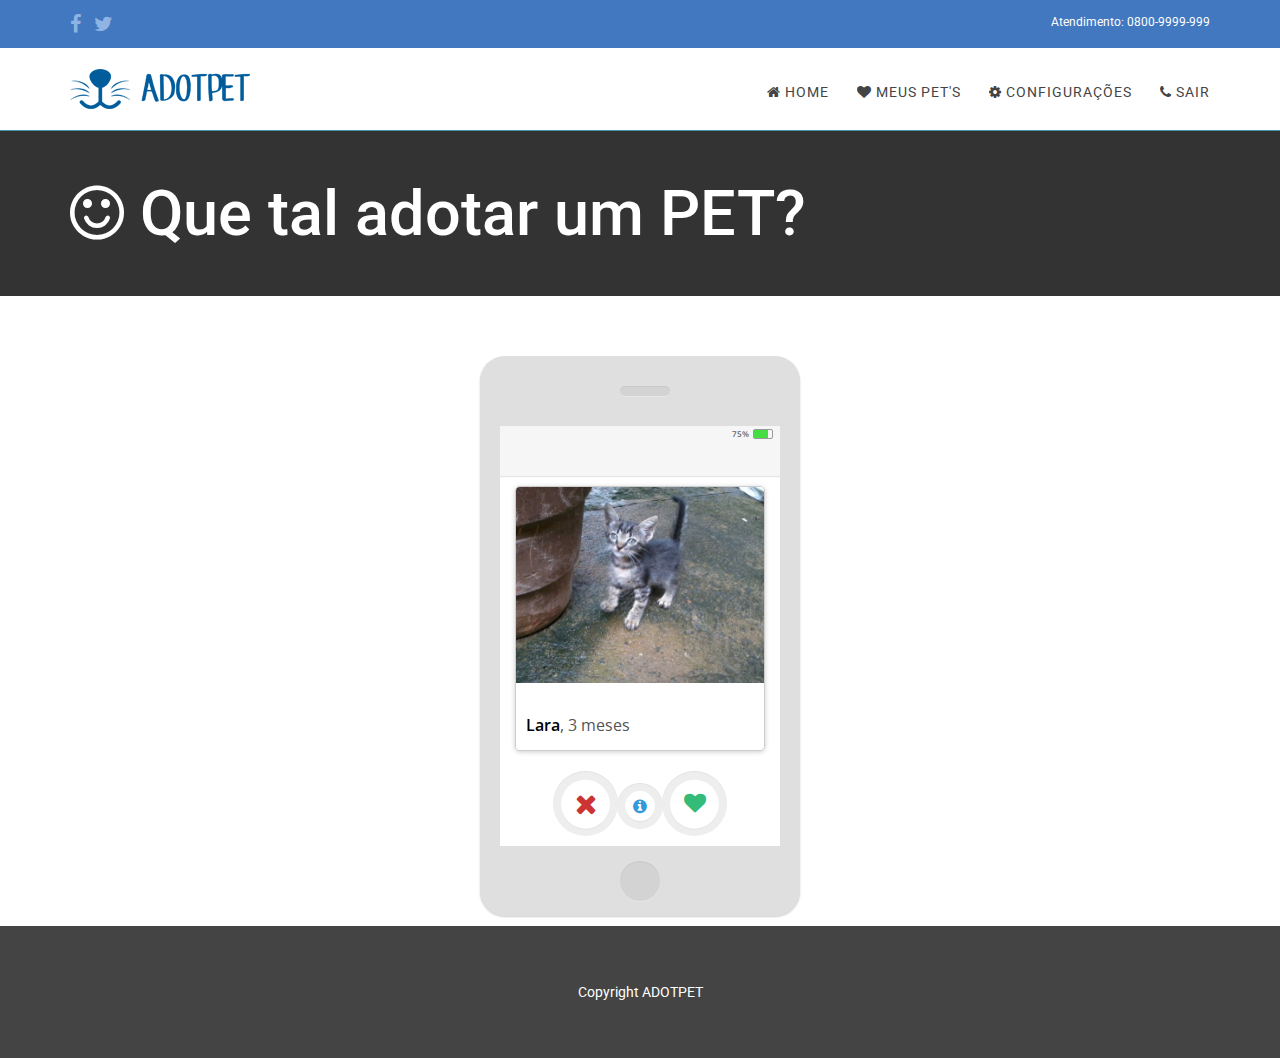
==== dashboard/index.html @ c9cbc612 "Alterações e Novas Pags" ====
<!DOCTYPE html>
<html>
    <head>
        <title>ADOTPET - Adote animais e dê-os um lar e muito amor </title>
        <meta name="viewport" content="width=device-width, initial-scale=1">
        <meta http-equiv="Content-Type" content="text/html; charset=utf-8" />
        <meta name="keywords" content="" />
        <meta name="description" content="" />
        <link href="../css/bootstrap.css" rel='stylesheet' type='text/css' />
        <link href="../css/dashboard.css" rel='stylesheet' type='text/css' />
        <!-- jQuery -->
        <script src="../js/jquery.min.js"></script>
        <script src="../js/dashboard.js"></script>
        <script src="../js/modal.js"></script>
        <!-- css -->
        <link href="../css/style.css" rel="stylesheet" type="text/css" media="all" />
        <link href="../css/font-awesome.min.css" rel="stylesheet" type="text/css" media="all" />
        <!-- navigation -->
        <link href="../css/component.css" rel="stylesheet" type="text/css"  />
        <!-- Google font -->
        <link href='http://fonts.googleapis.com/css?family=Roboto:400,100,100italic,300,300italic,400italic,500,500italic,700,700italic,900,900italic' rel='stylesheet' type='text/css'>
        <script type="text/javascript" src="../js/move-top.js"></script>
    </head>
    <body>
        <!-- header -->
        <header>
            <div class="header-top">
                <div class="container">
                    <p class="social-media">
                        <a href="#"><i class="fa fa-facebook"></i></a>
                        <a href="#"><i class="fa fa-twitter"></i></a>
                    </p>
                    <p class="phonenum">Atendimento: 0800-9999-999</p>
                    <div class="clearfix"></div>
                </div>
            </div>
            <div class="header-bottom">
                <div class="container">
                    <div class="logo">
                        <a href="index.html"><img src="../img/logo.png" alt="" /></a>
                    </div>
                    <span class="menu"></span>
                    <div class="top-menu">
                        <ul>
                            <nav class="cl-effect-5">
                                <li><a href="dashboard.html"><i class="fa fa-home"></i> Home</a></li>
                                <li><a href="user-pets.html"><i class="fa fa-heart"></i> Meus Pet's</a></li>
                                <li><a href="user-alter.html"><i class="fa fa-cog"></i> Configurações</a></li>
                                <li><a href="logout.html"><i class="fa fa-phone"></i> Sair</a></li>
                            </nav>
                        </ul>
                    </div>
                    <div class="clearfix"></div>
                </div>
            </div>
        </header>
        <div class="jumbotron">
            <div class="container">
                <h1><i class="fa fa-smile-o"></i> Que tal adotar um PET?</h1>
            </div>
        </div>
        <!-- pets -->
        <section class="container">
            <div class="row">
                <div class="col-lg-12 pets" id="padding">
                    <div id="phone">
                        <div id="app">
                            <div class="header">
                                <div class="top">
                                    <span class="left">
                                        <span class="fontawesome-circle"></span>
                                        <span class="fontawesome-circle"></span>
                                        <span class="fontawesome-circle-blank"></span>
                                        <span class="fontawesome-signal"></span>
                                    </span>
                                    <span class="center clock"></span>
                                    <span class="right">
                                        <span>75%</span>
                                        <div id="battery"></div>
                                        <span class="fontawesome-bolt"></span>
                                    </span>
                                </div>
                            </div>
                            <div id="people">
                                <div class="person">
                                    <img alt="Lara" src="../img/pets/gato/01/foto.jpg">
                                    <span><strong>Lara</strong>, 3 meses</span>
                                </div>
                            </div>
                            <div id="control">
                                <div class="button no">
                                    <a href="#" class="trigger"></a>
                                </div>
                                <div class="button info">
                                    <a href="#info" data-toggle="modal" data-target=".bs-modal-sm" class="trigger"></a>
                                </div>
                                <div class="button yes">
                                    <a href="#yes" data-toggle="modal" data-target=".bs-modal-mn" class="trigger"></a>
                                </div>
                            </div>
                        </div>
                    </div>
                </div>
            </div>
        </section>
        <!-- footer -->
        <footer>
            <div class="container">
                <p style="color:#fff; text-align:center;">Copyright  <a href="#" style="color:#fff;">ADOTPET</a></p>
                <div class="clearfix"></div>
            </div>
        </footer>
        <script type="text/javascript">
            $(document).ready(function() {
                /*
                var defaults = {
                      containerID: 'toTop', // fading element id
                    containerHoverID: 'toTopHover', // fading element hover id
                    scrollSpeed: 1200,
                    easingType: 'linear'
                 };
                */

                $().UItoTop({ easingType: 'easeOutQuart' });

            });
        </script>
        <a href="#" id="toTop" style="display: block;"> <span id="toTopHover" style="opacity: 1;"> </span></a>


        <!-- info -->
        <div class="modal fade bs-modal-sm" id="info" tabindex="-1" role="dialog" aria-labelledby="mySmallModalLabel" aria-hidden="true">
            <div class="modal-dialog modal-sm">
                <div class="modal-content">
                    <div class="modal-body">
                        <div id="myTabContent" class="tab-content">
                            <div class="tab-pane fade active in" id="signin">
                                <h2>Informações da Lara</h2>
                                <p>Nome: Lara</p>
                                <p>Idade: 5 meses</p>
                                <p>Atualemente está com: Maria</p>
                                <p>Atual residência: Rua tal, numero tal.</p>
                                <p>Telefone: (99)9999-9999</p>
                            </div>
                        </div>
                    </div>
                    <div class="modal-footer">
                        <center>
                            <button type="button" class="btn btn-default" data-dismiss="modal">Fechar</button>
                        </center>
                    </div>
                </div>
            </div>
        </div>

        <!-- Yes -->
        <div class="modal fade bs-modal-mn" id="yes" tabindex="-1" role="dialog" aria-labelledby="mySmallModalLabel" aria-hidden="true">
            <div class="modal-dialog">
                <div class="modal-content">
                    <div class="modal-body">
                        <div id="myTabContent" class="tab-content">
                            <div class="tab-pane fade active in" id="signin">
                                <h2>Você quer adotar Lara?</h2>
                                <p>Para que a gente fique sabendo que você realmente quer adotar esse petzinho, precisamos de algumas informações suas, ok? Fique tranquilo, nós asseguramos que não iremos divulgar qualquer dado.</p>
                                <form class="form-horizontal">
                                    <fieldset>
                                        <div class="control-group">
                                            <label class="control-label" for="nome">Nome:</label>
                                            <div class="controls">
                                                <input required="" id="nome" name="nome" type="text" class="form-control" class="input-medium" required="">
                                            </div>
                                        </div>
                                        <div class="control-group">
                                            <label class="control-label" for="email">E-mail:</label>
                                            <div class="controls">
                                                <input required="" id="email" name="email" type="text" class="form-control" class="input-medium" required="">
                                            </div>
                                        </div>
                                        <div class="control-group">
                                            <label class="control-label" for="telefone">Telefone:</label>
                                            <div class="controls">
                                                <input required="" id="telefone" name="telefone" type="text" class="form-control" class="input-medium" required="">
                                            </div>
                                        </div>
                                        <div class="control-group">
                                            <label class="control-label"></label>
                                            <div class="controls">
                                                <label class="checkbox inline" for="rememberme-0">
                                                    <input type="checkbox" name="lembredemim" id="lembredemim" value="Remember me">
                                                    Estou ciente dos termos de Política e Privacidade do ADOTPET.
                                                </label>
                                            </div>
                                        </div>
                                        <div class="controls">
                                            <button id="entrar" name="entrar" class="btn btn-success">Quero adotar!</button>
                                        </div>
                                    </fieldset>
                                </form>
                            </div>
                        </div>
                    </div>
                    <div class="modal-footer">
                        <center>
                            <button type="button" class="btn btn-default" data-dismiss="modal">Fechar</button>
                        </center>
                    </div>
                </div>
            </div>
        </div>
    </body>
</html>
---- css/dashboard.css ----
@import url(http://fonts.googleapis.com/css?family=Open+Sans:300,400,600);
@import url(http://weloveiconfonts.com/api/?family=fontawesome);
[class*="fontawesome-"]:before {
  font-family: 'FontAwesome', sans-serif;
}

*, *:before, *:after {
  box-sizing: border-box;
}

a {
  text-decoration: none;
  color: #333;
}

body {
  background: #eee;
}

#phone {
  width: 320px;
  height: 560px;
  background: #dfdfdf;
  margin: 0 auto;
  border-radius: 25px;
  position: relative;
  top: 10px;
  box-shadow: 0 1px 2px rgba(0, 0, 0, 0.2);
}
#phone:before, #phone:after {
  content: '';
  display: block;
  position: absolute;
  background: #d3d3d3;
  box-shadow: inset 0 1px 1px rgba(0, 0, 0, 0.05), 0 1px 1px rgba(255, 255, 255, 0.25);
}
#phone:after {
  left: calc(50% - 20px);
  bottom: 15px;
  width: 40px;
  height: 40px;
  border-radius: 50%;
}
#phone:before {
  left: calc(50% - 20px);
  top: 30px;
  height: 10px;
  width: 50px;
  border-radius: 10px;
}

#app {
  overflow: hidden;
  background: #FFF;
  width: 280px;
  height: 420px;
  position: absolute;
  top: calc(50% - 210px);
  left: calc(50% - 140px);
}

#app .header {
  height: 50px;
  margin-bottom: 10px;
  background: #f6f6f6;
  box-shadow: 0 1px 1px rgba(0, 0, 0, 0.1);
  text-align: center;
  font: 18px "Open Sans";
  line-height: 30px;
  font-weight: 300;
  color: #ddd;
}
#app .header .top {
  height: 16px;
  position: relative;
  font-family: "Open Sans";
  font-size: 8px;
  line-height: 16px;
  color: #666;
  text-transform: uppercase;
  font-weight: 600;
}
#app .header .top .left {
  position: absolute;
  top: 0;
  left: 5px;
}
#app .header .top .center {
  text-align: center;
  font-size: 10px;
}
#app .header .top .right {
  position: absolute;
  top: 0;
  right: 5px;
}
#app .header #battery {
  border: 1px solid #999;
  border-radius: 2px;
  height: 10px;
  width: 20px;
  position: relative;
  display: inline-block;
  margin-left: 2px;
  margin-right: 2px;
  right: 0;
  top: 2px;
}
#app .header #battery:before {
  content: '';
  display: block;
  width: 75%;
  height: 100%;
  background: #4d4;
  border: 1px solid transparent;
}

#people, .person {
  width: 250px;
  height: 265px;
}

#people {
  position: relative;
  margin: 0 auto;
}

.person {
  position: absolute;
  background-color: transparent;
  border-radius: 5px;
  overflow: hidden;
  box-shadow: 0 1px 5px rgba(0, 0, 0, 0.2);
  border: 1px solid rgba(0, 0, 0, 0.2);
  transition: all .1s linear;
}
.person:nth-child(1) {
  z-index: 5;
}
.person:nth-child(2) {
  z-index: 4;
  top: 7px;
  transform: scale(0.98);
}
.person:nth-child(3) {
  z-index: 3;
  top: 14px;
  transform: scale(0.96);
}
.person:nth-child(n+4) {
  z-index: 2;
  transform: scale(0.7);
}
.person:before {
  position: absolute;
  top: 0;
  left: 0;
  width: 100%;
  height: 100%;
  display: block;
  content: '';
}

.person img {
  width: 105%;
  background: white;
}

.person span {
  position: absolute;
  bottom: 0;
  left: 0;
  background: white;
  width: 100%;
  padding: 10px;
  font: 16px "Open Sans";
  line-height: 30px;
  color: #555;
}

.person span strong {
  font-weight: 600;
  color: #000;
}

@keyframes yes {
  0% {
    transform: scale(1) rotateZ(0deg);
    left: 0;
  }
  30% {
    transform: scale(1.05) rotateZ(0deg);
    left: 0;
  }
  100% {
    transform: rotateZ(45deg);
    left: 400px;
  }
}
.animateYes {
  animation-fill-mode: both;
  animation: yes 0.6s linear;
}
.animateYes:before {
  transform: rotateZ(-35deg);
  background: url(http://i.imgur.com/Zkwj970.png) no-repeat center 10px;
}

@keyframes no {
  0% {
    transform: rotateZ(360deg);
    right: 0;
  }
  30% {
    transform: scale(1.05) rotateZ(360deg);
    right: 0;
  }
  100% {
    transform: rotateZ(315deg);
    right: 400px;
  }
}
.animateNo {
  animation-fill-mode: both;
  animation: no 0.6s linear;
}
.animateNo:before {
  transform: rotateZ(35deg);
  background: url(http://i.imgur.com/XqQZ4KR.png) no-repeat center 10px;
}

#control {
  position: relative;
  margin: 15px auto 0;
  width: 250px;
}
#control .button {
  width: 65px;
  height: 65px;
  background: #eee;
  position: absolute;
  top: 5px;
  border-radius: 50%;
  box-shadow: inset 0 1px 1px rgba(0, 0, 0, 0.05);
}
#control .button .trigger {
  background: white;
  display: block;
  border-radius: 50%;
  width: 75%;
  height: 75%;
  margin: 0 auto;
  position: relative;
  top: 50%;
  transform: translateY(-50%);
  transition: all .1s;
  text-align: center;
  box-shadow: 0 1px 1px rgba(0, 0, 0, 0.05);
}
#control .button .trigger:active {
  transform: translateY(-50%) scale(0.75);
  transition: all .05s linear;
}
#control .button .trigger:before {
  position: absolute;
  top: 50%;
  left: 50%;
  transform: translateY(-50%) translateX(-50%);
  font-family: 'FontAwesome';
}
#control .no {
  left: 38px;
}
#control .no .trigger:before {
  content: "\f00d";
  font-size: 28px;
  color: #c33;
}
#control .yes {
  right: 38px;
}
#control .yes .trigger:before {
  content: "\f004";
  font-size: 22px;
  color: #3b7;
}
#control .info {
  left: calc(50% - 23px);
  top: 17px;
  height: 46px;
  width: 46px;
}
#control .info .trigger {
  width: 65%;
  height: 65%;
}
#control .info .trigger:before {
  content: "\f05a";
  font-size: 16px;
  color: #3498db;
}

#copy {
  font: 12px "Open Sans";
  color: #ccc;
  position: fixed;
  top: 5px;
  left: 5px;
}
#copy a {
  color: #aaa;
}
---- css/style.css ----
body {
    padding: 0;
    margin: 0;
    font-family: 'Roboto', sans-serif;
    background: #fff;
}
body a {
    transition: 0.5s all;
    -webkit-transition: 0.5s all;
    -moz-transition: 0.5s all;
    -o-transition: 0.5s all;
    -ms-transition: 0.5s all;
}
body a:hover {
    text-decoration: none;
}
input[type="button"],
input[type="submit"] {
    transition: 0.5s all;
    -webkit-transition: 0.5s all;
    -moz-transition: 0.5s all;
    -o-transition: 0.5s all;
    -ms-transition: 0.5s all;
}
h1,
h2,
h3,
h4,
h5,
h6 {
    margin: 0;
}
p {
    margin: 0;
}
ul {
    margin: 0;
    padding: 0;
}
label {
    margin: 0;
}
video {
    border-radius: 5px;
    margin-top: 20px;
}

/******************** header ************************/

.header-bottom {
    padding: 1.5em 0;
    border-bottom: 1px solid #4597a8;
}
.header-top {
    padding: 1.1em 0;
    background: #4278C0;
}
p.social-media {
    float: left;
    color: #fff;
    font-size: 0.875em;
}
.social-media .fa {
    font-size: 20px;
    display: inline-block;
    vertical-align: middle;
    margin-right: 10px;
    color: #8FB3E2;
}
.social-media a .fa {
    color: #8FB3E2;
    transition: 0.5s all;
    -webkit-transition: 0.5s all;
    -moz-transition: 0.5s all;
    -o-transition: 0.5s all;
    -ms-transition: 0.5s all;
}
.social-media a:hover .fa {
    color: #fff;
}
p.phonenum {
    float: right;
    color: #fff;
    font-size: 0.875em;
}
.logo {
    float: left;
}
.top-menu {
    text-align: center;
    margin-top: .9em;
    float: right;
}
.top-menu ul li {
    display: inline-block;
    margin: 0 25px;
    color: #fff;
    font-weight: 900;
    vertical-align: top;
}
.top-menu ul li:nth-child(2),
.top-menu ul li:nth-child(4),
.top-menu ul li:nth-child(6),
.top-menu ul li:nth-child(8) {
    margin: 0;
}
.top-menu ul li a.active {
    color: #4597a8;
}
.top-menu ul li a:hover {
    color: #4278C0;
}
.top-menu span.entrar {
    background: #4278C0;
    padding: 8px;
    color: #fff;
    border-radius: 3px;
    border-bottom: 3px solid #005996;
    font-weight: 600;
    position: relative;
    top: -6px;
    display: inline-block;
    line-height: 0.8em;
    margin: 0 0 0 20px;
}
.top-menu span.entrar:hover {
    background: #4070B0;
}
.top-menu span.entrar a , .top-menu span.entrar a:hover {
    font-size: 14px;
    color: #fff
}
nav a {
    position: relative;
    display: inline-block;
    outline: none;
    color: #fff;
    text-decoration: none;
    text-transform: uppercase;
    letter-spacing: 1px;
    font-weight: 400;
    text-shadow: 0 0 1px rgba(255, 255, 255, 0.3);
    font-size: 1.35em;
}
nav a:hover,
nav a:focus {
    outline: none;
}
/* Effect 5: same word slide in */

.cl-effect-5 a {
    overflow: hidden;
}
.cl-effect-5 a span {
    position: relative;
    display: inline-block;
    -webkit-transition: -webkit-transform 0.3s;
    -moz-transition: -moz-transform 0.3s;
    transition: transform 0.3s;
}
.cl-effect-5 a span::before {
    position: absolute;
    top: 100%;
    content: attr(data-hover);
    font-weight: 700;
    -webkit-transform: translate3d(0, 0, 0);
    -moz-transform: translate3d(0, 0, 0);
    transform: translate3d(0, 0, 0);
}
.cl-effect-5 a:hover span,
.cl-effect-5 a:focus span {
    -webkit-transform: translateY(-100%);
    -moz-transform: translateY(-100%);
    transform: translateY(-100%);
}
/* Effect 5: same word slide in and border bottom */

.top-menu ul li a {
    text-decoration: none;
    color: #444444;
    font-size: 14px;
    font-weight: 400;
    text-transform: uppercase;
}

/******************** slider ************************/

.slider {
    position: relative;
}
.slider1 {
    position: relative;
}
.rslides {
    position: relative;
    list-style: none;
    overflow: hidden;
    width: 100%;
    padding: 0;
    margin: 0;
}
.rslides li {
    -webkit-backface-visibility: hidden;
    position: absolute;
    display: none;
    width: 100%;
    left: 0;
    top: 0;
}
.rslides li:first-child {
    position: relative;
    display: block;
    float: left;
}
.rslides img {
    display: block;
    height: auto;
    float: left;
    width: 100%;
    border: 0;
}
.caption {
    width: 66%;
    position: absolute;
    top: 15%;
    left: 17%;
    text-align: center;
}
.caption h2 {
    color: #ffffff;
    line-height: 1.0em;
    font-size: 50px;
    font-weight: 600;
    width: 35%;
    text-transform: uppercase;
    text-align: left;
    float: left;
}
.callbacks_tabs a:after {
    content: "\f111";
    font-size: 0;
    font-family: FontAwesome;
    visibility: visible;
    display: block;
    height: 16px;
    width: 16px;
    display: inline-block;
    background: #4597a8;
    border: 3px solid #4597a8;
    border-radius: 50%;
}
.callbacks_here a:after {
    border: 3px solid #fff;
    background: #4597a8;
}
.callbacks_tabs a {
    visibility: hidden;
}
.callbacks_tabs li {
    display: inline-block;
}
ul.callbacks_tabs.callbacks1_tabs {
    position: absolute;
    bottom: 10%;
    z-index: 999;
    left: 47%;
}
ul.callbacks_tabs.callbacks2_tabs {
    position: absolute;
    bottom: 10%;
    z-index: 999;
    left: 45%;
}
/*-- responsive slider --*/

@media(max-width:1024px) {
    .caption {
        width: 63%;
        top: 31%;
        left: 19%;
    }
}
@media(max-width:768px) {
    .caption {
        width: 70%;
        top: 22%;
        left: 13%;
    }
}
@media(max-width:640px) {
    .caption {
        width: 70%;
        top: 12%;
        left: 13%;
    }
    .callbacks_tabs a:after {
        height: 10px;
        width: 10px;
    }
}
@media(max-width:480px) {
    .caption {
        width: 70%;
        top: 14%;
        left: 13%;
    }
    .callbacks_tabs a:after {
        height: 4px;
        width: 4px;
    }
    ul.callbacks_tabs.callbacks1_tabs {
        bottom: 10px;
        left: 4px;
    }
}
@media(max-width:320px) {
    .caption {
        width: 70%;
        top: 14%;
        left: 13%;
    }
    .callbacks_tabs a:after {
        height: 4px;
        width: 4px;
    }
    ul.callbacks_tabs.callbacks1_tabs {
        bottom: 10px;
        left: 4px;
    }
}
/******************** form ************************/

.login-form {
    background: #2b2b36;
    position: relative;
    width: 30%;
    margin: 3% auto 0 auto;
    text-align: center;
    border-radius: 15px;
    -webkit-border-radius: 15px;
    -moz-border-radius: 15px;
    -o-border-radius: 15px;
    float: right;
}
.login-form .head img {
    width: 100%;
}
.login-form .head-info {
    padding: 5px 0;
    text-align: center;
    font-weight: 600;
    font-size: 2em;
    color: #fff;
    background: #23232e;
    height: 50px;
    border-top-left-radius: 10px;
    -webkit-border-top-left-radius: 10px;
    -moz-border-top-left-radius: 10px;
    -o-border-top-left-radius: 10px;
    border-top-right-radius: 10px;
    -webkit-border-top-right-radius: 10px;
    -moz-border-top-right-radius: 10px;
    -o-border-top-right-radius: 10p
}
.login-form .head-info p {
    font-size: 26px;
    margin: 5px 0 auto;
}
.login-form form {
    padding-top: 20px;
}
.login-form input[type="text"] {
    width: 70%;
    padding: 1em 2em 1em 3em;
    color: #9199aa;
    font-size: 18px;
    outline: none;
    background: url(../img/adm.png) no-repeat 10px 15px;
    border: none;
    font-weight: 100;
    border-bottom: 1px solid#484856;
}
.login-form input[type="email"] {
    width: 70%;
    padding: 1em 2em 1em 3em;
    color: #9199aa;
    font-size: 18px;
    outline: none;
    background: url(../img/mail.png) no-repeat 10px 15px;
    border: none;
    font-weight: 100;
    border-bottom: 1px solid#484856;
}
.login-form input[type="password"] {
    width: 70%;
    padding: 1em 2em 1em 3em;
    color: #606068;
    font-size: 18px;
    outline: none;
    background: url(../img/key.png) no-repeat 10px 23px;
    border: none;
    font-weight: 100;
    border-bottom: 1px solid #484856;
    margin-bottom: 20px;
}
.login-form input[type="submit"] {
    font-size: 30px;
    color: #fff;
    outline: none;
    border: none;
    background: #3ea751;
    width: 100%;
    padding: 18px 0;
    border-bottom-left-radius: 15px;
    -webkit-border-bottom-left-radius: 15px;
    -moz-border-bottom-left-radius: 15px;
    -o-border-bottom-left-radius: 15px;
    border-bottom-right-radius: 15px;
    -webkit-border-bottom-right-radius: 15px;
    -moz-border-bottom-right-radius: 15px;
    -o-border-bottom-right-radius: 15px;
    cursor: pointer;
}
.login-form input[type="submit"]:hover {
    background: #4278C0;
    border-bottom-left-radius: 15px;
    -webkit-border-bottom-left-radius: 15px;
    -moz-border-bottom-left-radius: 15px;
    -o-border-bottom-left-radius: 15px;
    border-bottom-right-radius: 15px;
    -webkit-border-bottom-right-radius: 15px;
    -moz-border-bottom-right-radius: 15px;
    -o-border-bottom-right-radius: 15px;
    transition: 1s all;
    -webkit-transition: 1s all;
    -moz-transition: 1s all;
    -o-transition: 1s all;
}
.login-form .close {
    background: url('../img/close.png') no-repeat 0px 0px;
    cursor: pointer;
    width: 20px;
    height: 20px;
    position: absolute;
    left: 20px;
    top: 20px;
    -webkit-transition: color 0.2s ease-in-out;
    -moz-transition: color 0.2s ease-in-out;
    -o-transition: color 0.2s ease-in-out;
    transition: color 0.2s ease-in-out;
}
.login-form form li,
input[type="submit"],
input[type="text"],
.sixth-login input[type="submit"],
.third-login input[type="submit"] {
    transition: 0.1s all;
    -webkit-transition: 0.1s all;
    -moz-transition: 0.1s all;
    -o-transition: 0.1s all;
}
@media (max-width: 1440px) {
    .key {
        background: url(../img/pass.png) no-repeat 376px 17px;
    }
}
@media (max-width: 1366px) {
    .key {
        background: url(../img/pass.png) no-repeat 358px 19px;
    }
}
@media (max-width: 1280px) {
    .key {
        background: url(../img/pass.png) no-repeat 336px 18px;
    }
}
@media (max-width: 1024px) {
    .login-form {
        width: 37%;
    }
    .key {
        background: url(../img/pass.png) no-repeat 339px 18px;
    }
}
@media (max-width: 768px) {
    .login-form {
        width: 50%;
        margin: 12% auto 0 auto;
    }
    .key {
        background: url(../img/pass.png) no-repeat 342px 18px;
    }
}
@media (max-width: 640px) {
    .login-form {
        width: 60%;
        margin: 20% auto 0 auto;
    }
    .key {
        background: url(../img/pass.png) no-repeat 342px 19px;
    }
}
@media (max-width: 480px) {
    .login-form {
        width: 80%;
    }
}
@media (max-width: 320px) {
    .login-form {
        width: 90%;
        margin: 10% auto 0 auto;
    }
    input[type="text"] {
        width: 62%;
        padding: 1.2em 2em .5em 2.5em;
        font-size: 17px;
        margin-top: .5em;
    }
    input[type="password"] {
        width: 62%;
        padding: 1.2em 2em .5em 2.5em;
        font-size: 17px;
        margin-top: .5em;
        margin-bottom: 2em;
        background: url(../img/key.png) no-repeat 8px 23px;
    }
    .key {
        background: url(../img/pass.png) no-repeat 235px 27px;
    }
    .head-info {
        height: 35px;
    }
    .close {
        left: 16px;
        top: 13px;
    }
    input[type="submit"] {
        font-size: 28px;
        padding: 10px 0;
    }
}

/******************** content  ************************/
.about-section h3 {
    color: #000000;
    text-transform: capitalize;
    font-size: 2.8em;
    border-bottom: 4px solid #7ebd26;
    width: 23%;
    padding-bottom: 10px;
    margin: 0 auto;
    font-weight: 700;
}
.welcome-grid {
    float: right;
}
.images {
    float: left;
}
.img1 {
    float: left;
    width: 48%;
    margin-right: 4%;
}
.img1 img,
.img2 img {
    width: 100%;
}
.img2 {
    float: left;
    width: 48%;
}
.welcome-section {
    padding: 5em 0;
}
.welcome-grid h3 {
    text-transform: uppercase;
    font-size: 2.2em;
    font-weight: 500;
    color: #000;
    margin-bottom: 0.5em;
}
.welcome-grid h5 {
    text-transform: uppercase;
    font-size: 1.25em;
    font-weight: 400;
    color: #4278C0;
}
.welcome-grid p {
    font-size: 1.15em;
    font-weight: 400;
    color: #999999;
    margin-top: 1em;
    line-height: 1.6em;
}
.about-section {
    background: #4278C0;
    padding: 5em 0;
}
.about-section h2 {
    color: #fff;
    text-transform: uppercase;
    font-size: 3.8em;
    font-weight: 500;
    margin-bottom: 1.1em;
}
.about-section-grid h4 {
    color: #fff;
    font-size: 1.7em;
    font-weight: 400;
    font-style: italic;
    text-transform: uppercase;
    margin-bottom: 0.8em;
}
.about-section-grid p {
    color: #fff;
    font-size: 1.2em;
    font-weight: 300;
    line-height: 1.6em;
}
.about-section a {
    text-transform: uppercase;
    font-size: 1.4em;
    font-weight: 500;
    padding: 0.8em 1.2em;
    background: #fff;
    color: #4597a8;
    text-decoration: none;
    display: block;
    width: 18%;
    margin: 4em auto 0;
    z-index: 1;
}
.textimonials-section {
    background: url('../img/t-bg.jpg') no-repeat;
    background-size: cover;
    -webkit-background-size: cover;
    -moz-background-size: cover;
    -o-background-size: cover;
    min-height: 628px;
    padding-top: 9em;
}
.textimonials-section h5 {
    color: #fff;
    text-transform: uppercase;
    font-size: 1.6em;
    font-weight: 400;
    margin: 2.5em 0 1.5em 0;
    line-height: 1.6em;
}
.textimonials-section p {
    color: #fff;
    font-size: 1.5em;
    font-weight: 500;
    font-style: italic;
    margin-bottom: 4em;
}
.textimonials-section a {
    text-transform: uppercase;
    color: #fff;
    border: 2px solid #fff;
    padding: 0.9em 2em;
    text-decoration: none;
    font-weight: 400;
    font-size: 1.4em;
    z-index: 1;
}

/************* after loged in section *****************/
#padding , .padding {
    padding: 20px 0;
}
#padding .form-group {
    margin-right: 10px;
}
#padding h2 {
    margin: 10px 0 20px 0;
}
.pets .table > tbody > tr > td {
    vertical-align: middle;
}
/* title */
.jumbotron {
    background: #333;
}
.jumbotron h1 {
    color: #fff;
}

/******************** footer ************************/
footer {
    background: #444444;
    padding: 5em 0;
}
.contact-section input[type="text"],
.contact-section textarea {
    width: 95%;
    color: #fff;
    padding: 15px 15px;
    border: none;
    outline: none;
    margin: 0 0 10px 0;
    background: #575757;
    text-transform: uppercase;
    font-weight: 300;
    font-size: 1.15em;
}
.contact-section textarea {
    resize: none;
    width: 95%;
    height: 8em;
}
.contact-section h4,
.follow-us h4 {
    color: #fff;
    text-transform: uppercase;
    font-weight: 300;
    font-size: 1.8em;
    margin-bottom: 1em;
}
.follow-us h4 {
    margin-bottom: 0.7em;
}
.contact-section input[type="submit"] {
    color: #4597a8;
    text-transform: uppercase;
    font-size: 1.4em;
    font-weight: 400;
    background: #eee;
    padding: 12px 45px;
    outline: none;
    border: none;
}
.contact-section input[type="submit"]:hover {
    background: #4597a8;
    color: #fff;
    transition: 0.5s all;
    -webkit-transition: 0.5s all;
    -moz-transition: 0.5s all;
    -o-transition: 0.5s all;
    -ms-transition: 0.5s all;
}
.follow-us p {
    color: #fff;
    font-size: 1.1em;
    font-weight: 400;
    line-height: 1.6em;
}
.social-icons i {
    width: 60px;
    height: 60px;
    background: url('../img/img-sprite.png') no-repeat 0px 0px;
    display: inline-block;
    cursor: pointer;
}
.social-icons i:hover {
    transition: 0.5s all;
    -webkit-transition: 0.5s all;
    -moz-transition: 0.5s all;
    -o-transition: 0.5s all;
    -ms-transition: 0.5s all;
}
i.facebook {
    background-position: 0px 0px;
}
i.facebook:hover {
    background-position: 0px -60px;
}
i.twitter {
    background-position: -60px 0px;
}
i.twitter:hover {
    background-position: -60px -60px;
}
i.pinterest {
    background-position: -120px 0px;
}
i.pinterest:hover {
    background-position: -120px -60px;
}
i.googlepluse {
    background-position: -180px 0px;
}
i.googlepluse:hover {
    background-position: -180px -60px;
}
.social-icons {
    margin: 0 0 12px -8px;
}
.copyright {
    margin-top: 4.8em;
}
.copyright a {
    color: #4597A8;
    font-size: 17px;
    font-weight: 400;
    margin-left: 5px
}


/* General button style (reset) */

.btn {
    border: none;
    font-family: inherit;
    font-size: inherit;
    color: inherit;
    background: none;
    padding: 0.4em 1.5em;
    display: inline-block;
    text-transform: uppercase;
    letter-spacing: 1px;
    outline: none;
    position: relative;
    -webkit-transition: all 0.3s;
    -moz-transition: all 0.3s;
    transition: all 0.3s;
    border-radius: 0px !important;
    text-decoration: none;
    font-weight: 900;
    color: #fff;
    background: #4278C0;
    margin-top: 20px;
}
.btn:after {
    content: '';
    position: absolute;
    z-index: -1;
    -webkit-transition: all 0.3s;
    -moz-transition: all 0.3s;
    transition: all 0.3s;
}

.green {
    background: #76C031;
    border: 0;
}
.green:hover {
    background: #65A12C;
}

.btn-lg {
    padding: 10px 16px;
    font-size: 28px;
    line-height: 1.33;
    border-radius: 0;
    float: right;
    margin: 30px 20px 0 0;
}
.btn-sm {
    padding: 5px 10px;
    font-size: 16px;
    line-height: 1.33;
    border-radius: 0;
    float: right;
    margin: 30px 20px 0 0;
}


/* Button 1c */

.btn-1c:after {
    width: 100%;
    height: 0;
    top: 0;
    left: 0;
    background: #eee;
}
.btn-1c:hover,
.btn-1c:active {
    color: #000;
}
.btn-1c:hover:after,
.btn-1c:active:after {
    height: 100%;
}
/* Button 1d */

.btn-1d {
    overflow: hidden;
}
.more a {
    color: #444444;
    padding: 9px 20px;
    border: 1px solid #4597a8;
}
.btn-1d:after {
    width: 0;
    height: 103%;
    top: 50%;
    left: 50%;
    background: #4597a8;
    opacity: 0;
    -webkit-transform: translateX(-50%) translateY(-50%);
    -moz-transform: translateX(-50%) translateY(-50%);
    -ms-transform: translateX(-50%) translateY(-50%);
    transform: translateX(-50%) translateY(-50%);
}
.btn-1d:hover,
.btn-1d:active {
    color: #fff;
}
.btn-1d:hover:after {
    width: 100%;
    opacity: 1;
}
.btn-1d:active:after {
    width: 101%;
    opacity: 1;
}
.main-map iframe {
    width: 100%;
    min-height: 450px;
    margin-bottom: -5px;
}
#toTop {
    display: none;
    text-decoration: none;
    position: fixed;
    bottom: 10px;
    right: 10px;
    overflow: hidden;
    width: 48px;
    height: 48px;
    border: none;
    text-indent: 100%;
    background: url("../img/to-top2.png") no-repeat 0px 0px;
}


/**** Blog ****/

.section.group.example {
    margin-bottom: 3em;
}
.blog_heading p span {
    color: #C86360;
    font-size: 18px;
    text-transform: uppercase;
}
.blog_heading p {
    color: #9A585C;
    font-size: 0.8em;
    padding: 0;
}
.blog_1_of_2 {
    width: 50%;
    float: left;
}
.blogdata_1_of_2 {
    width: 47%;
    float: left;
    margin-left: 3%;
    margin-top: 10px;
}
.blog_img img {
    padding: 5px;
    background: #FFF;
    border: 1px solid #4597a8;
    margin-top: 10px;
}
.blog_data p {
    color: #B8A395;
    font-size: 0.8125em;
    line-height: 1.8em;
}
.blog-content {
    padding: 0 5em;
}
p.post {
    font-style: italic;
    margin-bottom: 1.2em;
    color: #000;
}
.more {
    margin-top: 2.5em;
}
/*** Page numbers ***/

.content-pagenation {
    float: right;
}
.content-pagenation li {
    display: inline-block;
}
.content-pagenation li a {
    color: #4597a8;
    font-size: 1em;
    background: #FFF;
    padding: 10px 12px;
    border: 1px solid #4597a8;
    -webkit-transition: all .5s;
    -moz-transition: all .5s;
    -o-transition: all .5s;
    -ms-transition: all .5s;
    transition: all .5s;
}
.content-pagenation li a:hover {
    background: #4597a8;
    color: #FFF;
}
.rsidebar.span_1_of_3 ul {
    padding: 0;
    margin: 0;
}
.span_1_of_3 li {
    font-size: 1em;
    padding: 7px 24px;
    background: url(../img/list-arrow.png) no-repeat 0;
    cursor: pointer;
    list-style-type: none;
}
.span_1_of_3 li:hover {
    color: #4597a8;
}
.span_2_of_3 p span {
    font-size: 1.35em;
    color: #4597a8;
}
.span_2_of_3 p,
.span_1_of_3 p {
    color: #444444;
    font-size: 1.1em;
    line-height: 1.9em;
    font-weight: 300;
}
.blog_img img {
    width: 100%;
}
.more span a {
    padding: 8px 10px;
    border-radius: 3px;
    -moz-border-radius: 3px;
    -webkit-border-radius: 3px;
    -o-border-radius: 3px;
    font-size: 1em;
    color: #FFF;
    -webkit-transition: -webkit-box-shadow, background 0.2s linear;
    -moz-transition: -moz-box-shadow, background 0.2s linear;
    -ms-transition: -moz-box-shadow, background 0.2s linear;
    -o-transition: -o-box-shadow, background 0.2s linear;
    transition: box-shadow, background 0.2s linear;
    background: #01000d;
    float: left;
    text-shadow: 0px -1px 0px rgba(0, 0, 0, 0.13);
    text-transform: uppercase;
    text-decoration: none;
    margin-top: 2em;
}
.more span a:hover {
    -webkit-animation: hover 0.5s 1;
    -moz-animation: hover 0.5s 1;
    -ms-animation: hover 0.5s 1;
    -o-animation: hover 0.5s 1;
    animation: hover 0.5s 1;
    background: #f06b59!important;
    text-shadow: 0px -1px 0px rgba(0, 0, 0, 0.13);
}
.blog-content-head h3 {
    color: #000000;
    text-transform: uppercase;
    font-size: 2.2em;
    font-weight: 500;
    margin-bottom: 1em;
    text-align: center;
}
.rsidebar.span_1_of_3 {
    width: 33%;
    margin: 50px 0 0 0;
}
.rsidebar h3 {
    color: #444444;
    font-size: 2.5em;
    margin-bottom: 0.5em;
    font-weight: 400;
}
.latest_comments h4 a {
    color: #4597a8;
    font-size: 0.9em;
    font-style: italic;
}
.latest_comments p {
    font-size: 1em;
    color: #444;
    font-weight: 500;
    padding: 5px 0;
}
.latest_comments {
    margin-top: 2em;
}
.blog_heading a {
    text-decoration: none;
}
.main {
    padding: 4em 0;
}
.blog_heading a:hover {
    color: #4597a8;
}
/*-- single --*/

.single {
    margin: 0 0 3em 0em;
}
p.text {
    margin-top: 1em;
}
.leave h4 {
    color: #4597a8;
    font-size: 2.8em;
    margin: 6px 0 6px 0;
    font-weight: 400;
    margin-top: 1em;
}
#commentform label {
    display: block;
    font-size: 1em;
    color: #888;
}
#commentform span {
    color: #A60000;
    position: absolute;
}
#commentform input[type="text"] {
    padding: 8px 15px;
    width: 60%;
    color: #444;
    font-size: 1em;
    border: 1px solid #eee;
    background: #eee;
    outline: none;
    display: block;
}
#commentform textarea {
    padding: 13px 20px;
    width: 60%;
    color: #444;
    font-size: 0.85em;
    outline: none;
    height: 150px;
    display: block;
    resize: none;
    font-weight: 400;
    border: 1px solid #eee;
    background: #eee;
}
#commentform input[type="submit"] {
    padding: 16px 80px;
    color: #FFF;
    background: #4597a8;
    outline: none;
    border: none;
    text-transform: uppercase;
    cursor: pointer;
    -webkit-appearance: none;
    font-size: 1.3em;
    font-weight: 600;
}
#commentform input[type="submit"]:hover {
    background: #222;
}
.comments1 {
    margin-top: 3em;
}
#commentform p {
    position: relative;
    padding: 8px 0;
    font-size: 1em;
}
.comments-main {
    border: 1px solid #D5D4D4;
    padding: 17px 0px;
    margin: 15px 0px;
}
.cmnts-right a {
    padding: 6px 12px;
    color: #fff;
    font-weight: 600;
    font-size: 14px;
    background: #999;
    transition: 0.5s all;
    -webkit-transition: 0.5s all;
    -moz-transition: 0.5s all;
    -ms-transition: 0.5s all;
    -o-transition: 0.5s all;
    outline: none;
}
.Archives {
    margin-bottom: 3em;
}
.cmts-main-left img {
    border: 3px solid#ccc;
}
.cmnts-right a:hover {
    background: #333;
    text-decoration: none;
}
.cmts-main-right h5 {
    font-size: 1em;
    color: #4e4e4b;
    margin: 0px;
    font-weight: 600;
}
.comments1 h4 {
    font-size: 1.6em;
    margin-bottom: 1.2em;
    color: #4e4e4b;
    font-weight: 600;
}
.cmts-main-right p {
    font-size: 15px;
    color: #555;
    margin: 15px 0px;
}
.cmnts-left p {
    font-size: 13px;
    color: #999;
    font-weight: 600;
}

/******************** contact ************************/

.contact-form h2 {
    color: #000000;
    text-transform: uppercase;
    font-size: 2.2em;
    font-weight: 500;
    margin-bottom: 1em;
    text-align: center;
}
.company_address h2,
.contact_info h2 {
    color: #000000;
    text-transform: uppercase;
    font-size: 2em;
    font-weight: 500;
    margin-bottom: 0.6em;
}
.contact-form {
    position: relative;
    padding-bottom: 20px;
}
.left_form {
    float: left;
    width: 48%;
}
.right_form {
    float: left;
    width: 48%;
    margin-left: 3.8%;
}
.contact-form div {
    padding: 5px 0;
}
.contact-form span label {
    display: block;
    font-size: 1em;
    color: #686868;
    padding-bottom: 5px;
    font-weight: 400;
}
.contact-form input[type="text"],
.contact-form textarea {
    padding: 10px;
    display: block;
    width: 100%;
    background: none;
    border: none;
    outline: none;
    color: #464646;
    font-size: 1em;
    box-shadow: inset 0px 0px 3px #999;
    -webkit-box-shadow: inset 0px 0px 3px #999;
    -moz-box-shadow: inset 0px 0px 3px #999;
    -o-box-shadow: inset 0px 0px 3px #999;
    -webkit-appearance: none;
}
.contact-form textarea {
    resize: none;
    height: 193px;
}
.myButton {
    background: #4597a8;
    color: #fff;
    font-size: 1.2em;
    padding: 9px 25px;
    border: none;
    text-decoration: none;
    outline: 0;
    -webkit-transition: all 0.5s ease-in-out;
    -moz-transition: all 0.5s ease-in-out;
    -o-transition: all 0.5s ease-in-out;
    transition: all 0.5s ease-in-out;
    display: inline-block;
    cursor: pointer;
    text-transform: uppercase;
    -webkit-appearance: none;
    float: right;
}
.myButton:hover {
    text-shadow: 0px 0px 1px #fadb6f;
    background: #000;
}
.company_address {
    float: left;
    width: 25%;
}
.company_address p {
    display: block;
    font-size: 1em;
    color: #686868;
    padding-bottom: 5px;
    font-weight: 400;
    padding: 5px 0;
}
.company_address p span a {
    text-decoration: underline;
    color: #555;
}
.company_address p span a:hover {
    text-decoration: none;
    color: #ff0000;
}
.contact_info {
    float: right;
    width: 70%;
    margin-left: 5%;
}

/******************** gallery ************************/

.grid_1_of_4 {
    display: block;
    float: left;
    margin: 1% 0 1% 1.6%;
    background: #FFF;
}
.grid_1_of_4:first-child {
    margin-left: 0;
}
.images_1_of_4 {
    width: 23.8%;
    position: relative;
}
.images_1_of_4 img {
    max-width: 100%;
    display: block;
    outline: none;
}
.images_1_of_4 a {
    outline: none;
}
.images_1_of_4 a span {
    position: absolute;
    top: 80px;
    left: 135px;
    width: 36px;
    height: 36px;
    opacity: 0;
    -webkit-transition: opacity 0.3s linear;
    -moz-transition: opacity 0.3s linear;
    -o-transition: opacity 0.3s linear;
    -ms-transition: opacity 0.3s linear;
    transition: opacity 0.3s linear;
}
.images_1_of_4 a img:hover {
    opacity: 0.6;
}
.images_1_of_4 a:hover span {
    opacity: 1;
    background: url(../img/zoom.png) no-repeat;
    filter: alpha(opacity=99);
    /* internet explorer */

    -ms-filter: "progid:DXImageTransform.Microsoft.Alpha(opacity=99)";
    /*IE8*/
}
.gallery-content-head h3 {
    color: #000000;
    text-transform: uppercase;
    font-size: 2.2em;
    font-weight: 500;
    margin-bottom: 1em;
    text-align: center;
}


/******************** about ************************/

.about {
    margin: 7em 0 5em;
}
.about-top-info h3 {
    color: #000000;
    text-transform: uppercase;
    font-size: 2.2em;
    font-weight: 500;
    margin-bottom: 1em;
    text-align: center;
}
.about-topgrid1 h3 {
    color: #000000;
    text-transform: uppercase;
    font-size: 2.2em;
    font-weight: 500;
    margin-bottom: 1em;
    text-align: center;
}
.about-topgrid1 {
    padding: 5em 0 3em;
}
.aboutus {
    background: #4597a8;
    padding: 3em 0 1em;
    min-height: 250px;
    color: #fff;
}
.about-left {
    margin-bottom: 3em;
}
.check-in {
    width: 20%;
    float: left;
    margin-right: 5%;
}
.check-out {
    width: 75%;
    float: left;
}
.about-bottom-into {
    padding-top: 3em;
}
.about-desc p {
    font-size: 1.04em;
    font-weight: 400;
    color: #999999;
    line-height: 1.9em;
    margin-bottom: 1.5em;
}
.about-topgrid1 h5 {
    color: #555;
    line-height: 1.8em;
    font-size: 1em;
}
.about-topgrid1 p {
    font-size: 1.03em;
    font-weight: 400;
    color: #999999;
    line-height: 1.8em;
    margin-bottom: 0;
}
.about-img img {
    width: 100%;
}
.about-img img:hover {
    opacity: 0.6;
}
.about-bottom-info-right img {
    width: 100%;
}
.about-bottom-info-right img:hover {
    opacity: 0.6;
}
.check-out p {
    font-size: 0.94em;
    line-height: 1.5em;
    margin-top: 10px;
}

/******************** error label  ************************/
.error {
    text-align: center;
    min-height: 670px;
}
.error h1 {
    color: #000;
    font-size: 9em;
    line-height: 1em;
    margin-top: 0.8em;
    font-weight: 400;
}
.error-head h2 {
    font-size: 1.5em;
    color: #444;
    margin-top: 1.5em;
    font-weight: 500;
}
.error-head a {
    color: #fff;
    background: #C06C84;
    font-size: 1.1em;
    display: inline-block;
    text-transform: uppercase;
    padding: 10px 20px;
    margin-top: 3em;
    text-decoration: none;
}
.error-head {
    padding-top: 5em;
}

/* Bounce To Left */

a.hvr-bounce-to-left {
    display: inline-block;
    vertical-align: middle;
    -webkit-transform: translateZ(0);
    transform: translateZ(0);
    box-shadow: 0 0 1px rgba(0, 0, 0, 0);
    -webkit-backface-visibility: hidden;
    backface-visibility: hidden;
    -moz-osx-font-smoothing: grayscale;
    position: relative;
    -webkit-transition-property: color;
    transition-property: color;
    -webkit-transition-duration: 0.5s;
    transition-duration: 0.5s;
    background: #4597a8;
    color: #fff;
}
a.hvr-bounce-to-left:before {
    content: "";
    position: absolute;
    z-index: -1;
    top: 0;
    left: 0;
    right: 0;
    bottom: 0;
    background: #48ABC0;
    -webkit-transform: scaleX(0);
    transform: scaleX(0);
    -webkit-transform-origin: 100% 50%;
    transform-origin: 100% 50%;
    -webkit-transition-property: transform;
    transition-property: transform;
    -webkit-transition-duration: 0.5s;
    transition-duration: 0.5s;
    -webkit-transition-timing-function: ease-out;
    transition-timing-function: ease-out;
}
a.hvr-bounce-to-left:hover,
a.hvr-bounce-to-left:focus,
a.hvr-bounce-to-left:active {
    color: white;
}
.hvr-bounce-to-left:hover:before,
a.hvr-bounce-to-left:focus:before,
a.hvr-bounce-to-left:active:before {
    -webkit-transform: scaleX(1);
    transform: scaleX(1);
    -webkit-transition-timing-function: cubic-bezier(0.52, 1.64, 0.37, 0.66);
    transition-timing-function: cubic-bezier(0.52, 1.64, 0.37, 0.66);
}
.footer1 {
    background: #444444;
    padding: 3em 0;
}
.follow-us-on h4 {
    margin-bottom: 0.7em;
    color: #fff;
    text-transform: uppercase;
    font-weight: 300;
    font-size: 1.8em;
}
.follow-us-on p {
    color: #fff;
    font-size: 1.1em;
    font-weight: 400;
    line-height: 1.6em;
}
.copyrights {
    margin-top: 3em;
    text-align: center;
}
.copyrights a {
    color: #faed23;
    font-size: 17px;
    font-weight: 400;
    margin-left: 5px;
}



/******************** responsive  ************************/

@media screen and (max-width: 1366px) {
    .about-section h2 {
        font-size: 3.4em;
        margin-bottom: 1em;
    }
    .about-section a {
        padding: 0.7em 1em;
    }
    .textimonials-section {
        min-height: 532px;
        padding-top: 5em;
    }
    .textimonials-section h5 {
        font-size: 1.5em;
    }
    .caption {
        width: 80%;
        left: 10%;
    }
    .caption h2 {
        font-size: 50px;
    }
    .welcome-grid h5 {
        font-size: 1.2em;
    }
    .textimonials-section a {
        padding: 0.8em 1.8em;
        font-size: 1.3em;
    }
    footer {
        padding: 4em 0;
    }
    .header-top {
        padding: 1em 0;
    }
}
@media screen and (max-width: 1280px) {
    .textimonials-section {
        min-height: 500px;
        padding-top: 4em;
    }
    .textimonials-section img {
        width: 5%;
    }
    .main-map iframe {
        min-height: 400px;
    }
    .welcome-section {
        padding: 4em 0;
    }
    .about-section h2 {
        font-size: 3.1em;
    }
    .about-section a {
        padding: 0.6em 0.8em;
        margin: 3em auto 0;
        width: 16%;
    }
    .about-section-grid p {
        font-size: 1.1em;
    }
    .about-section {
        padding: 4em 0;
    }
}
@media screen and (max-width: 1024px) {
    .header-top {
        padding: 0.9em 0;
    }
    p.social-media,
    p.phonenum {
        font-size: 0.8em;
    }
    .header-bottom {
        padding: 1.35em 0;
    }
    .caption h2 {
        font-size: 40px;
        margin: 28px 0 0 0;
    }
    .login-form {
        margin: 0;
    }
    .caption {
        top: 5%;
    }
    .welcome-grid h5 {
        font-size: 1.06em;
    }
    .welcome-grid p {
        font-size: 1.1em;
        margin-top: 0.5em;
        height: 94px;
        overflow: hidden;
    }
    .welcome-grid h3 {
        font-size: 2em;
        margin-bottom: 0.3em;
    }
    .welcome-section {
        padding: 3.5em 0;
    }
    .about-section-grid h4 {
        font-size: 1.4em;
        font-weight: 400;
        margin-bottom: 0.8em;
    }
    .about-section-grid p {
        font-size: 1.1em;
        height: 95px;
        overflow: hidden;
    }
    .about-section h2 {
        font-size: 2.8em;
    }
    .about-section a {
        padding: 0.55em 0.8em;
        margin: 2.5em auto 0;
        width: 15%;
        font-size: 1.2em;
    }
    .about-section {
        padding: 3.5em 0;
    }
    .textimonials-section h5 {
        font-size: 1.3em;
    }
    .textimonials-section p {
        font-size: 1.4em;
        margin-bottom: 3em;
    }
    .textimonials-section a {
        padding: 0.7em 1.6em;
        font-size: 1.2em;
    }
    .textimonials-section {
        min-height: 399px;
        padding-top: 3em;
    }
    .main-map iframe {
        min-height: 350px;
    }
    footer {
        padding: 3em 0;
    }
    .main {
        padding: 3em 0;
    }
    .about-desc p {
        height: 130px;
        overflow: hidden;
    }
    .about-bottom-info-right {
        margin-top: 2em;
    }
    .about-topgrid1 {
        padding: 3.5em 0 2em;
    }
    .about-top-info h3,
    .about-topgrid1 h3,
    .gallery-content-head h3,
    .blog-content-head h3,
    .contact-form h2 {
        font-size: 2em;
    }
    .error-head {
        padding-top: 3em;
    }
    .error {
        min-height: 570px;
    }
    .blog-content {
        padding: 0 1em;
    }
    .rsidebar h3 {
        font-size: 2.1em;
    }
    .rsidebar.span_1_of_3 {
        width: 50%;
    }
    p.post {
        margin-bottom: 0.6em;
    }
    .span_2_of_3 p span {
        font-size: 1.3em;
    }
    .company_address h2,
    .contact_info h2 {
        font-size: 1.85em;
    }
}
@media screen and (max-width: 768px) {
    .top-menu ul li {
        margin: 0 20px;
    }
    .logo img {
        width: 100%;
    }
    .logo {
        width: 18.5%;
    }
    .header-top {
        padding: 0.8em 0;
    }
    .caption h2 {
        font-size: 30px;
    }
    .caption {
        top: 5%;
    }
    .login-form input[type="text"] {
        margin-top: 10px;
    }
    .login-form input[type="password"] {
        margin-bottom: 10px;
    }
    .login-form input[type="submit"] {
        padding: 10px 0;
    }
    .callbacks_tabs a:after {
        height: 14px;
        width: 14px;
        border: 2px solid #4597a8;
    }
    .callbacks_here a:after {
        border: 2px solid #fff;
    }
    ul.callbacks_tabs.callbacks1_tabs {
        left: 45%;
    }
    .images {
        width: 100%;
        margin-top: 2em;
    }
    .welcome-section {
        padding: 3em 0;
    }
    .welcome-grid p {
        height: 73px;
    }
    .about-section a {
        padding: 0.5em 0.8em;
        margin: 2em auto 0;
        width: 19%;
        font-size: 1.15em;
    }
    .about-section h2 {
        font-size: 2.4em;
        margin-bottom: 0.8em;
    }
    .about-section-grid h4 {
        margin-bottom: 0.5em;
    }
    .about-section {
        padding: 3em 0;
    }
    .textimonials-section h5 {
        font-size: 1.2em;
        height: 50px;
        overflow: hidden;
    }
    .textimonials-section p {
        font-size: 1.3em;
        margin-bottom: 2.5em;
    }
    .textimonials-section {
        min-height: 350px;
    }
    .follow-us {
        margin-top: 2.5em;
    }
    .copyright {
        margin-top: 1.8em;
    }
    footer,
    .footer1 {
        text-align: center;
    }
    .about-top-info h3,
    .about-topgrid1 h3,
    .gallery-content-head h3,
    .blog-content-head h3,
    .contact-form h2 {
        font-size: 1.8em;
        margin-bottom: 0.8em;
    }
    .company_address h2,
    .contact_info h2 {
        font-size: 1.65em;
    }
    .company_address p {
        font-size: 0.875em;
    }
    .main {
        padding: 2.5em 0;
    }
    .blog-content {
        padding: 0 0em;
    }
    .span_2_of_3 p span {
        font-size: 1.15em;
    }
    .blog_data p {
        font-size: 1.05em;
        line-height: 1.9em;
        height: 130px;
        overflow: hidden;
    }
    p.post {
        margin-bottom: 0.55em;
        margin-top: -6px;
        font-size: 1em;
        height: 22px;
    }
    .more a {
        padding: 8px 17px;
        font-weight: 500;
    }
    .more {
        margin-top: 2em;
    }
    .cmts-main-left {
        width: 20%;
        float: left;
    }
    .cmts-main-right {
        width: 80%;
        float: left;
    }
    .cmnts-left {
        width: 50%;
        float: left;
    }
    .cmnts-left p {
        margin: 0;
    }
    .about-img {
        width: 43%;
        float: left;
    }
    .about-left {
        margin-bottom: 2.5em;
        width: 33.333%;
        float: left;
        padding: 0 10px;
    }
    .check-in {
        width: 24%;
        margin-right: 6%;
    }
    .check-in img {
        width: 100%;
    }
    .check-out {
        width: 70%;
    }
    .aboutus {
        padding: 2.5em 0 0.5em;
        min-height: 0;
    }
    .about-topgrid1 {
        padding: 2.5em 0 2em;
    }
}
@media screen and (max-width: 640px) {
    .rslides {
        height: 260px;
    }
    .caption h2 {
        font-size: 23px;
    }
    .login-form .head-info {
        height: 35px;
    }
    .login-form .close {
        left: 12px;
        top: 8px;
    }
    .login-form input[type="text"] {
        margin-top: 10px;
    }
    .login-form input[type="password"] {
        margin-bottom: 10px;
    }
    .login-form input[type="submit"] {
        padding: 10px 0;
    }
    .callbacks_tabs a:after {
        height: 10px;
        width: 10px;
    }
    .welcome-grid h3 {
        font-size: 1.8em;
        margin-bottom: 0.4em;
    }
    .welcome-section {
        padding: 2em 0;
    }
    .about-section h2 {
        font-size: 2.1em;
        margin-bottom: 0.7em;
    }
    .about-section-grid h4 {
        margin-bottom: 0.4em;
        font-size: 1.2em;
    }
    .about-section-grid p {
        font-size: 1em;
    }
    .welcome-grid p {
        height: 68px;
        font-size: 1em;
    }
    .about-section-grid {
        margin-bottom: 2em;
    }
    .about-section a {
        padding: 0.5em 0.8em;
        margin: 0em auto 0;
        font-size: 1em;
    }
    .about-section {
        padding: 2.5em 0;
    }
    .textimonials-section h5 {
        font-size: 1.1em;
        margin: 1.5em 0 1em 0;
    }
    .textimonials-section a {
        padding: 0.7em 1.3em;
        font-size: 1.1em;
        border: 1px solid #fff;
    }
    .textimonials-section p {
        font-size: 1.2em;
        margin-bottom: 2em;
    }
    .textimonials-section {
        min-height: 300px;
    }
    .main-map iframe {
        min-height: 300px;
    }
    .contact-section h4,
    .follow-us h4 {
        font-size: 1.7em;
    }
    .contact-section input[type="text"],
    .contact-section textarea {
        padding: 13px 10px;
        margin: 0 0 8px 0;
        font-size: 1em;
    }
    .contact-section input[type="submit"] {
        font-size: 1.3em;
        padding: 7px 30px;
    }
    .follow-us p {
        font-size: 1em;
    }
    .about-desc p {
        height: 104px;
        overflow: hidden;
        line-height: 1.8em;
        margin-bottom: 1.2em;
    }
    .about-topgrid1 h5 {
        height: 26px;
        overflow: hidden;
    }
    .error h1 {
        font-size: 7em;
    }
    .error-head h2 {
        font-size: 1.2em;
        margin-top: 0.5em;
    }
    .error-head {
        padding-top: 2em;
    }
    .error {
        min-height: 500px;
    }
    .main {
        padding: 2em 0;
    }
    .about-top-info h3,
    .about-topgrid1 h3,
    .gallery-content-head h3,
    .blog-content-head h3,
    .contact-form h2 {
        font-size: 1.7em;
    }
    .span_2_of_3 p span {
        font-size: 1.1em;
        height: 30px;
        overflow: hidden;
        display: block;
    }
    .blog_data p {
        font-size: 1em;
        line-height: 1.7em;
        height: 115px;
        overflow: hidden;
        margin-top: 9px;
    }
    .more {
        margin-top: 1.5em;
    }
    .more a {
        padding: 6px 14px;
        font-weight: 500;
        letter-spacing: 0px;
        font-size: 0.95em;
    }
    .rsidebar h3 {
        font-size: 1.9em;
    }
    .content-pagenation li a {
        font-size: 0.95em;
        padding: 6px 12px;
    }
    .contact-form span label {
        font-size: 0.9em;
    }
    .myButton {
        font-size: 1.1em;
        padding: 8px 23px;
    }
    .company_address {
        width: 29%;
    }
    .contact_info {
        width: 68%;
        margin-left: 3%;
    }
    .cmts-main-right p {
        font-size: 14px;
        margin: 10px 0px;
        height: 76px;
        overflow: hidden;
    }
    .cmnts-left p {
        height: 20px;
    }
    .follow-us-on p {
        font-size: 1em;
    }
    .copyrights {
        margin-top: 2em;
    }
    span.menu {
        width: 28px;
        height: 28px;
        background: url(../img/nav.png)no-repeat;
        display: inline-block;
        float: right;
        cursor: pointer;
        margin-top: 5px;
    }
    .top-menu {
        width: 100%;
        display: none;
        text-align: center;
        background: #fff;
        padding: 0;
        margin-top: 10px;
    }
    .top-menu ul {
        float: none;
        width: 100%;
    }
    .top-menu ul li {
        display: block;
        float: none;
        margin: 5px 0;
    }
    .logo {
        width: 20.5%;
    }
}
@media screen and (max-width: 480px) {
    .header-top {
        padding: 0.5em 0;
    }
    .logo {
        width: 25%;
    }
    .about-section-grid p {
        height: 86px;
    }
    .about-section a {
        width: 27%;
    }
    .rslides {
        height: 430px;
    }
    .caption h2 {
        float: none;
        width: 100%;
        font-size: 19px;
    }
    .caption {
        top: 5%;
    }
    .login-form {
        float: none;
        width: 100%;
        margin-top: 60px;
    }
    ul.callbacks_tabs.callbacks1_tabs {
        left: 43%;
    }
    .about-left {
        width: 50%;
    }
    .about-img {
        width: 43%;
        padding: 0;
        margin-right: 3%;
    }
    .about-desc p {
        height: 96px;
        line-height: 1.7em;
        margin-bottom: 0em;
        font-size: 1em;
    }
    .about-topgrid1 {
        padding: 2em 0 1em;
    }
    .welcome-grid {
        padding: 0;
    }
    .about-top-info h3,
    .about-topgrid1 h3,
    .gallery-content-head h3,
    .blog-content-head h3,
    .contact-form h2 {
        margin-bottom: 0.5em;
    }
    .grid_1_of_4:first-child {
        margin-left: 0;
    }
    .images_1_of_4 {
        width: 48%;
        margin: 2% 0 2% 3%;
    }
    .grid_1_of_4:nth-child(3) {
        margin-left: 0;
    }
    .rsidebar.span_1_of_3 {
        width: 80%;
    }
    .company_address {
        width: 50%;
        margin-bottom: 2em;
    }
    .contact_info {
        width: 100%;
        margin-left: 0;
    }
    p.post {
        margin-bottom: 0.2em;
        margin-top: -6px;
        font-size: 0.73em;
        height: 22px;
    }
    .blog_data p {
        margin-top: 0px;
    }
    .cmts-main-left {
        padding: 0 0 0 6px;
    }
    .cmts-main-left img {
        width: 100%;
    }
    .section.group.example {
        margin-bottom: 1em;
    }
    .span_2_of_3 p,
    .span_1_of_3 p {
        font-size: 1em;
        line-height: 1.8em;
    }
    #commentform input[type="submit"] {
        padding: 10px 35px;
        font-size: 1.2em;
    }
}
@media screen and (max-width: 320px) {
    .logo {
        width: 40%;
    }
    span.menu {
        margin-top: 4px;
        background-size: 22px;
    }
    .header-bottom {
        padding: 1em 0;
    }
    .rslides {
        height: 400px;
    }
    .caption {
        top: -3%;
    }
    .caption h2 {
        width: 100%;
        float: none;
        font-size: 22px;
        margin-bottom: 14px;
    }
    .login-form {
        width: 100%;
    }
    .rslides img {
        height: 160px;
    }
    ul.callbacks_tabs.callbacks1_tabs {
        left: 40%;
    }
    p.social-media,
    p.phonenum {
        font-size: 0.7em;
    }
    i.social-media {
        height: 15px;
        margin-right: 0px;
        background: url("../img/img-sprite.png") no-repeat -246px -13px;
    }
    .header-top {
        padding: 0.6em 0;
    }
    .welcome-grid h3 {
        font-size: 1.65em;
        margin-bottom: 0.3em;
    }
    .welcome-grid h5 {
        font-size: 1em;
        line-height: 1.6em;
    }
    .welcome-grid {
        padding: 0;
    }
    .about-section-grid {
        margin-bottom: 1.8em;
        padding: 0;
    }
    .welcome-section {
        padding: 1.7em 0;
    }
    .images {
        margin-top: 1.5em;
        padding: 0;
    }
    .about-section h2 {
        font-size: 2em;
        margin-bottom: 0.6em;
    }
    .about-section {
        padding: 2em 0;
    }
    .blog_data p {
        height: 92px;
    }
    .about-section a {
        width: 42%;
    }
    .textimonials-section img {
        width: 9%;
    }
    p.post {
        height: 22px;
        font-size: 0.9em;
    }
    .section.group.example {
        margin-bottom: 2em;
    }
    .textimonials-section h5 {
        font-size: 1em;
        margin: 1.3em 0 0.51em 0;
        height: 46px;
    }
    .textimonials-section p {
        font-size: 1.1em;
        margin-bottom: 1.5em;
    }
    .textimonials-section a {
        padding: 0.6em 1.1em;
        font-size: 1em;
    }
    .textimonials-section {
        min-height: 245px;
        padding-top: 2.5em;
    }
    .main-map iframe {
        min-height: 225px;
    }
    .contact-section h4,
    .follow-us h4 {
        font-size: 1.5em;
    }
    .contact-section,
    .follow-us {
        padding: 0;
    }
    footer {
        padding: 2em 0;
    }
    .about-img {
        width: 100%;
        padding: 0;
    }
    .col-md-8.about-desc {
        width: 100%;
        float: left;
        padding: 0;
        margin-top: 1em;
    }
    .about-bottom-info {
        padding: 0;
    }
    .about-bottom-info-right {
        margin-top: 1em;
        padding: 0;
    }
    .main {
        padding: 1.5em 0;
    }
    .about-left {
        margin-bottom: 1.5em;
        width: 100%;
        float: left;
        padding: 0 0px;
    }
    .check-in {
        width: 22%;
        margin-right: 6%;
    }
    .images_1_of_4 {
        width: 100%;
        margin: 2% 0 2% 0%;
    }
    .error h1 {
        font-size: 5em;
    }
    .error-head a {
        font-size: 1em;
        padding: 8px 18px;
        margin-top: 2em;
    }
    .error {
        min-height: 397px;
    }
    .rsidebar.span_1_of_3 {
        width: 100%;
    }
    .blog_1_of_2 {
        width: 90%;
    }
    .blogdata_1_of_2 {
        width: 100%;
        margin-left: 0%;
    }
    .left_form {
        width: 100%;
    }
    .right_form {
        width: 100%;
        margin-left: 0;
    }
    .company_address {
        width: 100%;
        margin-bottom: 2em;
    }
    .contact_info {
        width: 100%;
        margin-left: 0;
    }
    p.text {
        margin-top: 0em;
        height: 78px;
        overflow: hidden;
        line-height: 1.5em;
        font-size: 1em;
    }
    .leave h4 {
        font-size: 2em;
    }
    #commentform input[type="text"] {
        width: 100%;
    }
    #commentform textarea {
        width: 100%;
    }
    #commentform input[type="submit"] {
        padding: 10px 35px;
    }
    .blog_img img {
        margin-top: 0;
    }
    .latest_comments h4 a {
        font-size: 0.8em;
    }
    .cmts-main-left img {
        width: 100%;
    }
    .cmts-main-left {
        width: 20%;
        padding: 0 0 0 5px;
    }
    .cmnts-left p {
        margin: 0;
    }
    .content-pagenation li a {
        font-size: 0.875em;
        padding: 4px 8px;
    }
    .span_2_of_3 p,
    .span_1_of_3 p {
        font-size: 0.875em;
        line-height: 1.6em;
    }
    .cmnts-left {
        padding: 0;
        width: 68%;
    }
    .cmnts-left p {
        font-size: 0.8em;
        height: 20px;
    }
    .cmnts-right {
        width: 32%;
        float: right;
        padding: 0;
    }
    .cmnts-right a {
        padding: 4px 8px;
        font-size: 13px;
    }
}
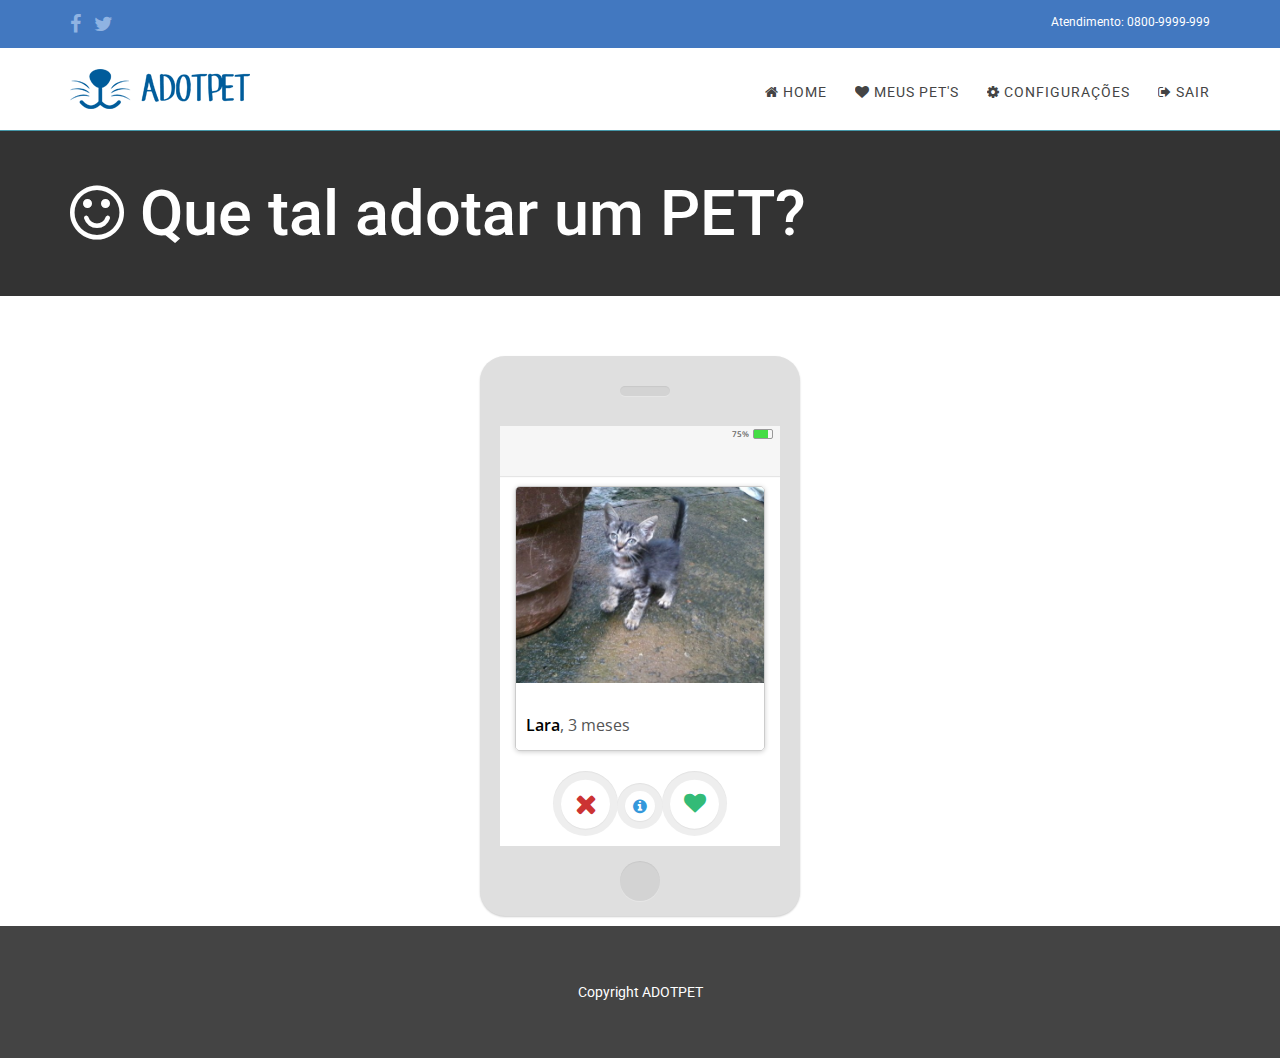
==== commit ed9a7d32: "Alteração de links quebrados" ====
--- a/dashboard/index.html
+++ b/dashboard/index.html
@@ -43,10 +43,10 @@
                     <div class="top-menu">
                         <ul>
                             <nav class="cl-effect-5">
-                                <li><a href="dashboard.html"><i class="fa fa-home"></i> Home</a></li>
-                                <li><a href="user-pets.html"><i class="fa fa-heart"></i> Meus Pet's</a></li>
-                                <li><a href="user-alter.html"><i class="fa fa-cog"></i> Configurações</a></li>
-                                <li><a href="logout.html"><i class="fa fa-phone"></i> Sair</a></li>
+                                <li><a href="index.html"><i class="fa fa-home"></i> Home</a></li>
+                                <li><a href="../user-pets.html"><i class="fa fa-heart"></i> Meus Pet's</a></li>
+                                <li><a href="../user-alter.html"><i class="fa fa-cog"></i> Configurações</a></li>
+                                <li><a href="../logout.html"><i class="fa fa-sign-out"></i> Sair</a></li>
                             </nav>
                         </ul>
                     </div>
